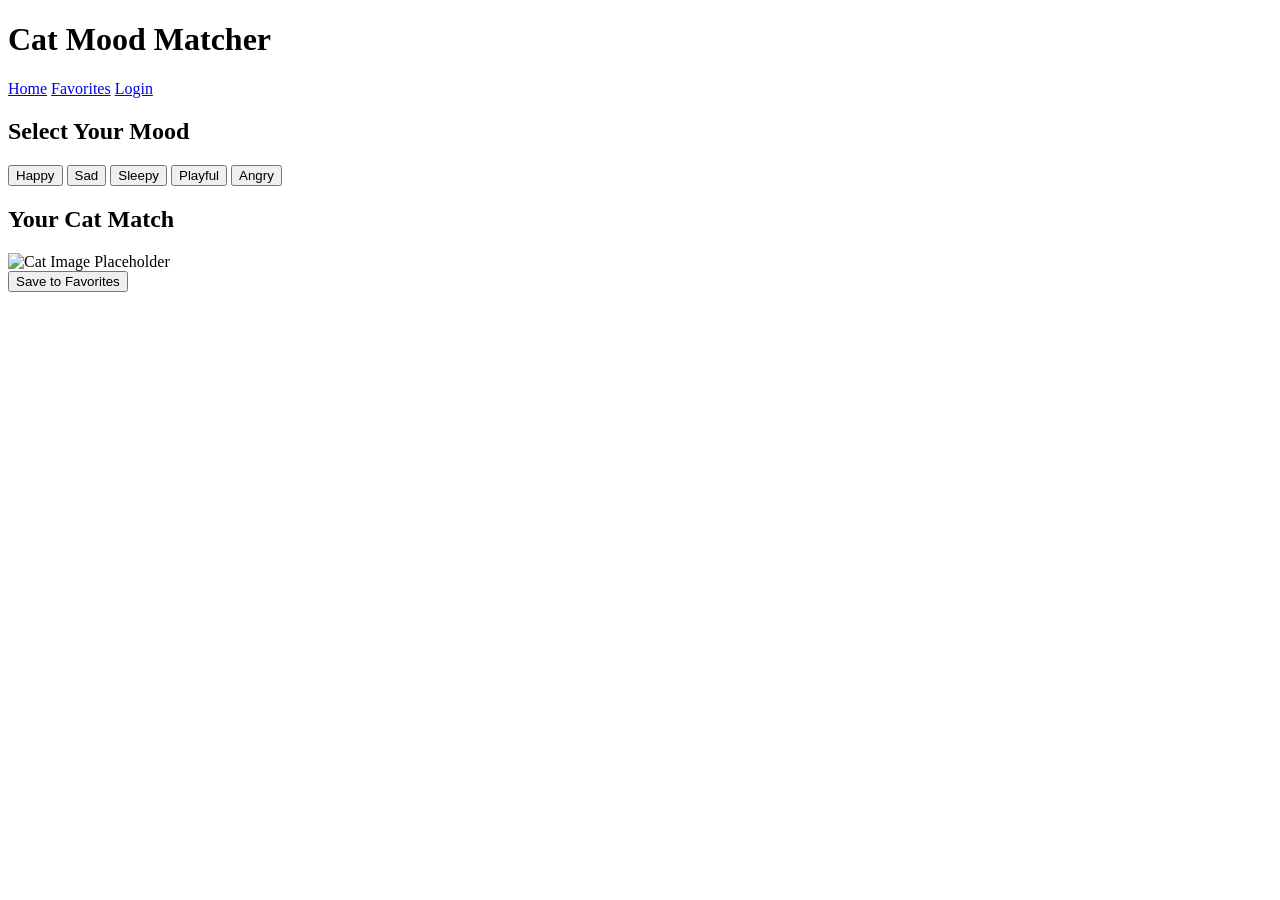
==== index.html @ 016e4a05 "Update index.html" ====
<!DOCTYPE html>
<html lang="en">
<head>
    <meta charset="UTF-8">
    <meta name="viewport" content="width=device-width, initial-scale=1.0">
    <title>Cat Mood Matcher</title>
    <link rel="stylesheet" href="styles.css">
</head>
<body>

    <header>
        <h1>Cat Mood Matcher</h1>
        <nav>
            <a href="index.html">Home</a>
            <a href="favorites.html">Favorites</a>
            <a href="login.html">Login</a>
        </nav>
    </header>

    <main>
        <section id="mood-selector">
            <h2>Select Your Mood</h2>
            <div class="mood-buttons">
                <button class="mood-btn">Happy</button>
                <button class="mood-btn">Sad</button>
                <button class="mood-btn">Sleepy</button>
                <button class="mood-btn">Playful</button>
                <button class="mood-btn">Angry</button>
            </div>
        </section>

        <section id="image-display">
            <h2>Your Cat Match</h2>
            <div id="cat-image-container">
                <!-- Placeholder for Cat API image -->
                <img id="cat-image" src="placeholder.jpg" alt="Cat Image Placeholder">
            </div>
            <button id="save-btn">Save to Favorites</button>
        </section>
    </main>

</body>
</html>
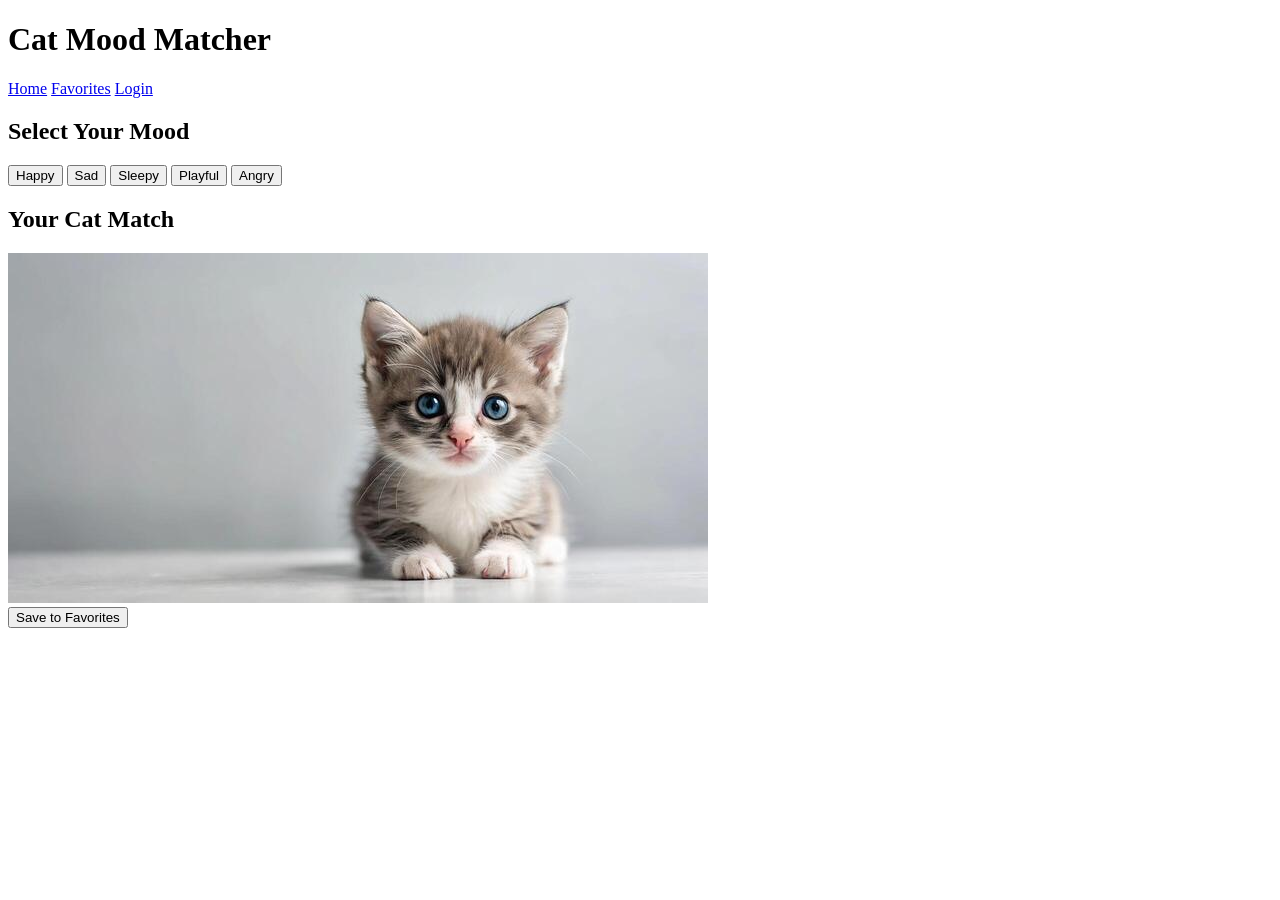
==== commit b504f9af: "Step 4 Completed" ====
--- a/index.html
+++ b/index.html
@@ -38,6 +38,6 @@
             <button id="save-btn">Save to Favorites</button>
         </section>
     </main>
-
+    <script src="index.js"></script>
 </body>
 </html>
--- a/styles.css
+++ b/styles.css
@@ -0,0 +1,6 @@
+.favorite-img {
+    width: 200px;
+    height: 200px;
+    object-fit: cover;
+    margin: 10px;
+}
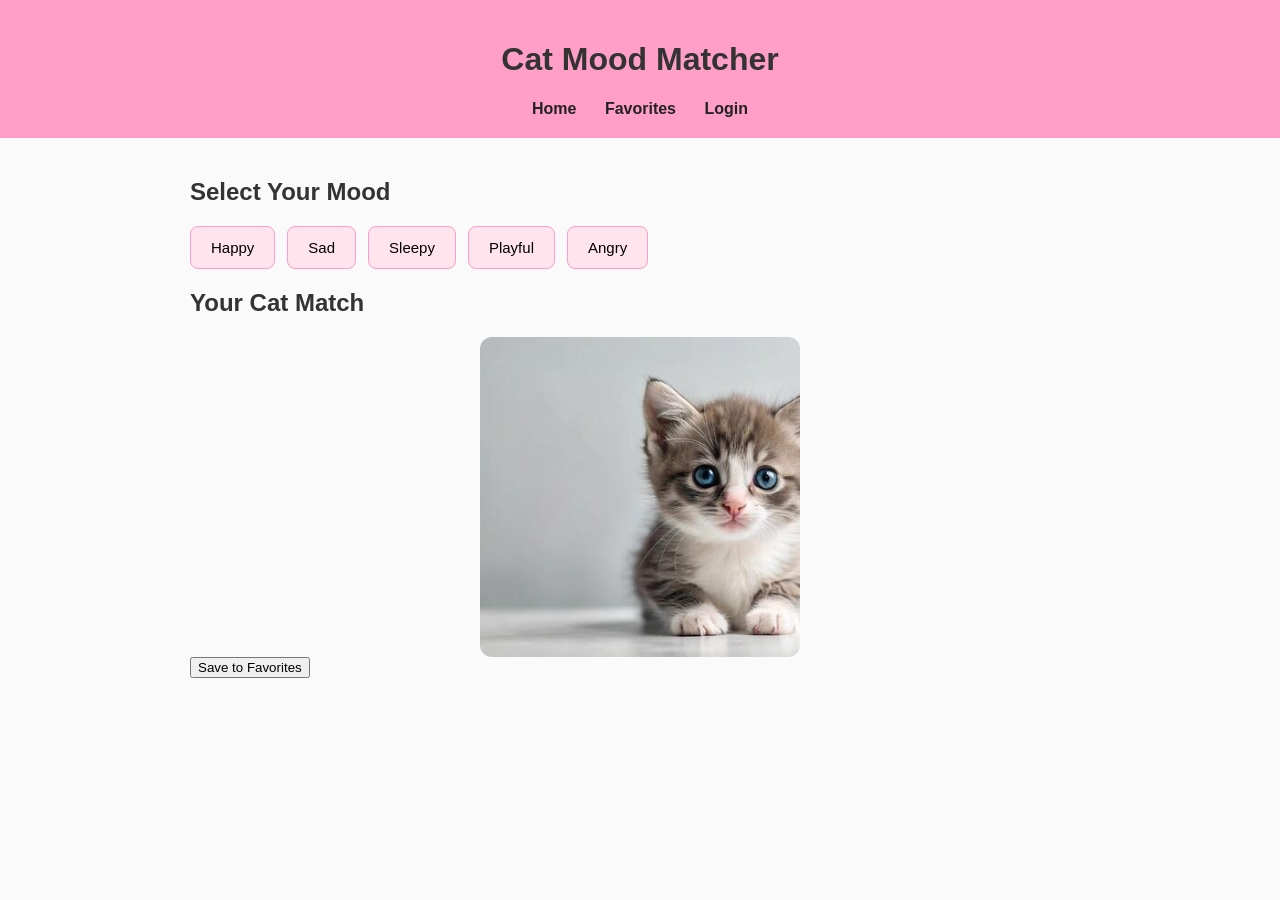
==== commit 997a3453: "Final Project Cleaned Up & Done" ====
--- a/index.html
+++ b/index.html
@@ -32,7 +32,6 @@
         <section id="image-display">
             <h2>Your Cat Match</h2>
             <div id="cat-image-container">
-                <!-- Placeholder for Cat API image -->
                 <img id="cat-image" src="placeholder.jpg" alt="Cat Image Placeholder">
             </div>
             <button id="save-btn">Save to Favorites</button>
--- a/styles.css
+++ b/styles.css
@@ -1,6 +1,95 @@
+body {
+    font-family: Arial, sans-serif;
+    margin: 0;
+    background: #fafafa;
+    color: #333;
+}
+
+header {
+    background: #ff9ec7;
+    padding: 20px;
+    text-align: center;
+}
+
+nav a {
+    margin: 0 12px;
+    text-decoration: none;
+    color: #222;
+    font-weight: bold;
+}
+
+main {
+    padding: 20px;
+    max-width: 900px;
+    margin: auto;
+}
+
+.card {
+    background: white;
+    padding: 25px;
+    border-radius: 12px;
+    margin-bottom: 25px;
+    box-shadow: 0 2px 8px rgba(0,0,0,0.1);
+}
+
+.mood-buttons {
+    display: flex;
+    gap: 12px;
+    flex-wrap: wrap;
+    margin-top: 15px;
+}
+
+.mood-btn {
+    padding: 12px 20px;
+    background: #ffe3ed;
+    border: 1px solid #ff9ec7;
+    border-radius: 8px;
+    cursor: pointer;
+    font-size: 15px;
+}
+
+.mood-btn:hover {
+    background: #ffcee0;
+}
+
+#cat-image-container {
+    margin-top: 20px;
+    display: flex;
+    justify-content: center;
+}
+
+#cat-image {
+    width: 320px;
+    height: 320px;
+    object-fit: cover;
+    border-radius: 12px;
+    background: #ddd;
+}
+
+.primary-btn {
+    margin-top: 18px;
+    padding: 12px 22px;
+    background: #ff9ec7;
+    border: none;
+    border-radius: 8px;
+    cursor: pointer;
+    font-size: 16px;
+    color: white;
+}
+
+.primary-btn:hover {
+    background: #ff7bab;
+}
+
+.favorites-grid {
+    display: grid;
+    grid-template-columns: repeat(auto-fill, minmax(180px, 1fr));
+    gap: 15px;
+}
+
 .favorite-img {
-    width: 200px;
-    height: 200px;
+    width: 100%;
+    height: 180px;
     object-fit: cover;
-    margin: 10px;
+    border-radius: 10px;
 }
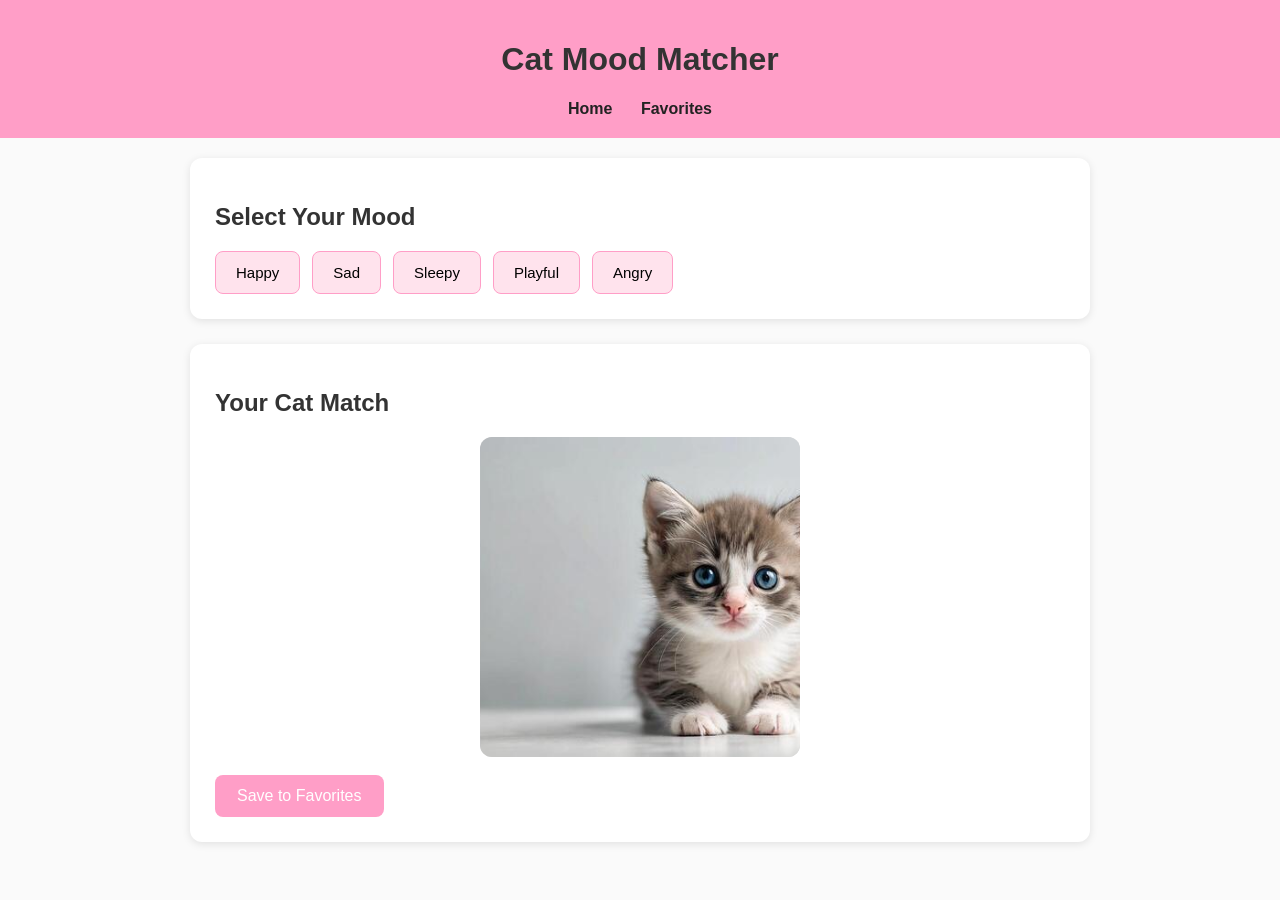
==== commit 42a15f6f: "Final Project Cleaned Up Again Final" ====
--- a/index.html
+++ b/index.html
@@ -13,12 +13,11 @@
         <nav>
             <a href="index.html">Home</a>
             <a href="favorites.html">Favorites</a>
-            <a href="login.html">Login</a>
         </nav>
     </header>
 
     <main>
-        <section id="mood-selector">
+        <section class="card">
             <h2>Select Your Mood</h2>
             <div class="mood-buttons">
                 <button class="mood-btn">Happy</button>
@@ -29,14 +28,15 @@
             </div>
         </section>
 
-        <section id="image-display">
+        <section class="card">
             <h2>Your Cat Match</h2>
             <div id="cat-image-container">
-                <img id="cat-image" src="placeholder.jpg" alt="Cat Image Placeholder">
+                <img id="cat-image" src="placeholder.jpg" alt="Cat Image">
             </div>
-            <button id="save-btn">Save to Favorites</button>
+            <button id="save-btn" class="primary-btn">Save to Favorites</button>
         </section>
     </main>
+
     <script src="index.js"></script>
 </body>
 </html>
